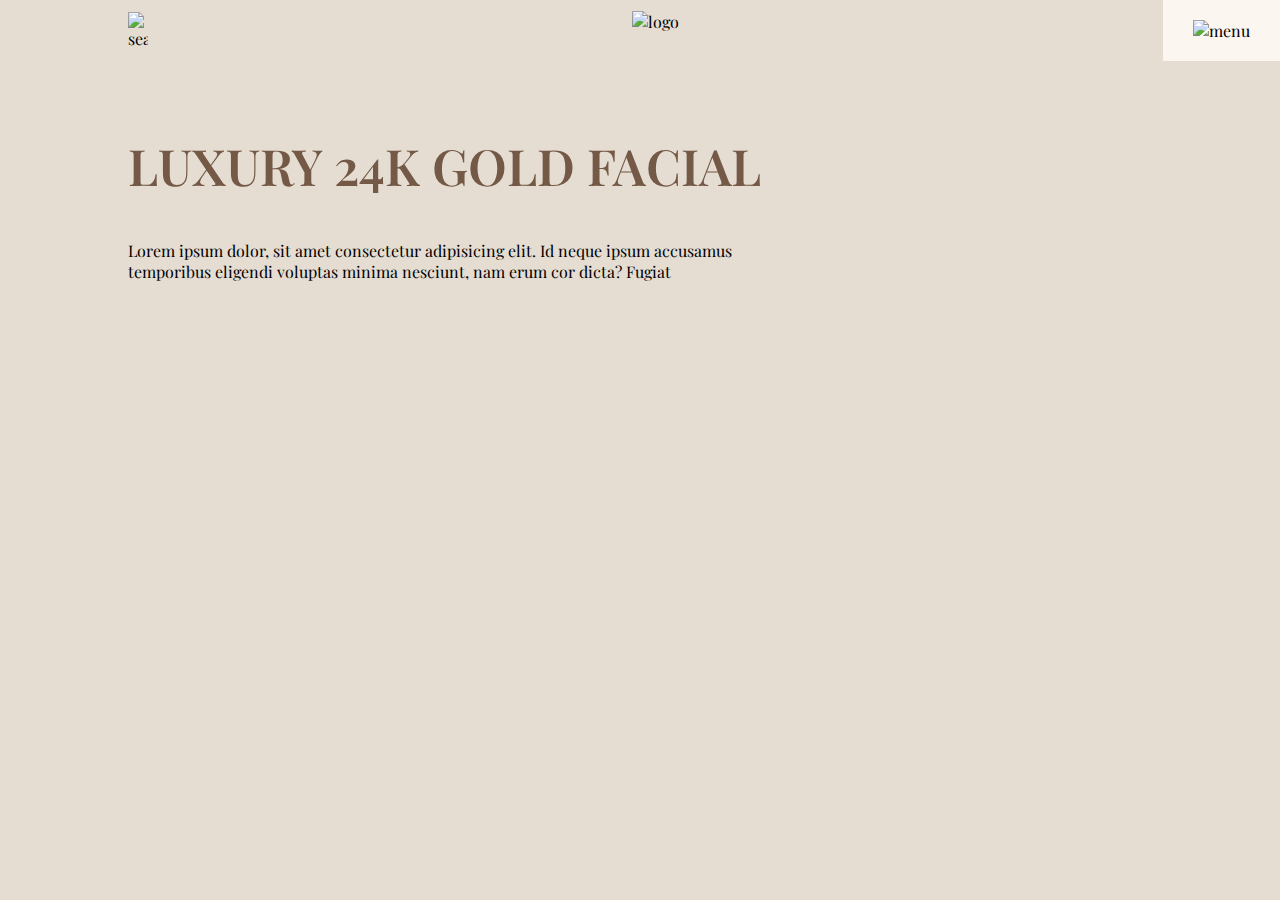
==== index.html @ be96aef3 "Add files via upload" ====
<!DOCTYPE html>
<html lang="en">

<head>
  <meta charset="UTF-8">
  <meta http-equiv="X-UA-Compatible" content="IE=edge">
  <meta name="viewport" content="width=device-width, initial-scale=1.0">
  <link href="https://fonts.googleapis.com/css2?family=Playfair+Display:wght@400;500;600;700;800;900&display=swap"
    rel="stylesheet">
  <title>GZ-aesthetics | Home </title>
  <link rel="stylesheet" href="css/style.css">
</head>

<body>
  <header>
    <div class="container">
      <img src="image/search.png" alt="search" width="20">
      <img src="image/aesthetics.png" alt="logo" height="40">
      <div class="menu">
        <img src="image/menu.png" alt="menu" width="20">
      </div>
    </div>
  </header>
  <main>
    <ol class="pages">
      <li>
        <div class="left-col">
          <div class="container">
            <h2>Luxury 24k gold facial</h2>
            <p>Lorem ipsum dolor, sit amet consectetur adipisicing elit. Id neque ipsum accusamus temporibus eligendi
              voluptas minima nesciunt, nam erum cor dicta? Fugiat </p>
          </div>
          <footer></footer>
        </div>
        <div class="right-col">
          <div class="image" style="background-image: url(image/AdobeStock_485750089.jpeg);"></div>
        </div>
        </div>
      </li>
    </ol>
    <!-- <ol class="pages">
      <li>
        <div class="left-col">
          <div class="container">
            <h2>Luxury 24k gold facial</h2>
            <p>Lorem ipsum dolor, sit amet consectetur adipisicing elit. Id neque ipsum accusamus temporibus eligendi
              voluptas minima nesciunt, nam erum cor dicta? Fugiat </p>
          </div>
          <footer>
            <ol class="next-pages">
              <li>
                <div class="next-page">
                  <div class="thumbnail">
                    <img src="image/58.jpeg" alt="next page">
                  </div>
                  <h3>Hydra-lift facial</h3>
                  <div class="next-arrow">
                    <img src="image/right-arrow.png" alt="next arrow" width="30">
                  </div>
                </div>
              </li>
            </ol>
          </footer>
        </div>
        <div class="right-col">
          <div class="image" style="background-image: url(image/AdobeStock_485750089.jpeg);"></div>
        </div>
      </li>
    </ol> -->
  </main>

  <script src="js/app.js"></script>
</body>

</html>
---- css/style.css ----
* {
  box-sizing: border-box;
}

body {
  margin: 0;
  padding: 0;
  height: 100vh;
  width: 100%;
  background-color: #e5ddd2;
  font-family: "Playfair Display", serif;
}

header {
  height: 10vh;
}
header .container {
  display: flex;
  width: 100%;
  justify-content: space-between;
  align-items: center;
}
header .menu {
  background-color: #fbf6f0;
  padding: 20px 30px;
}

.container {
  padding-left: 10vw;
}

main {
  height: 90vh;
}
main ol.pages {
  height: 100%;
  width: 100%;
  padding: 0;
  margin: 0;
  overflow: hidden;
  counter-set: header 0 nextpage 1;
}
main ol.pages > li {
  height: 100%;
  display: flex;
  counter-increment: header;
}
main ol.pages > li .left-col, main ol.pages > li .right-col {
  position: relative;
  flex: 1;
}
main ol.pages > li .image {
  height: 100%;
  background-size: cover;
}
main ol.pages > li h2 {
  font-size: 50px;
  text-transform: uppercase;
  font-weight: 600;
  color: #745947;
  white-space: nowrap;
}

/*# sourceMappingURL=style.css.map */
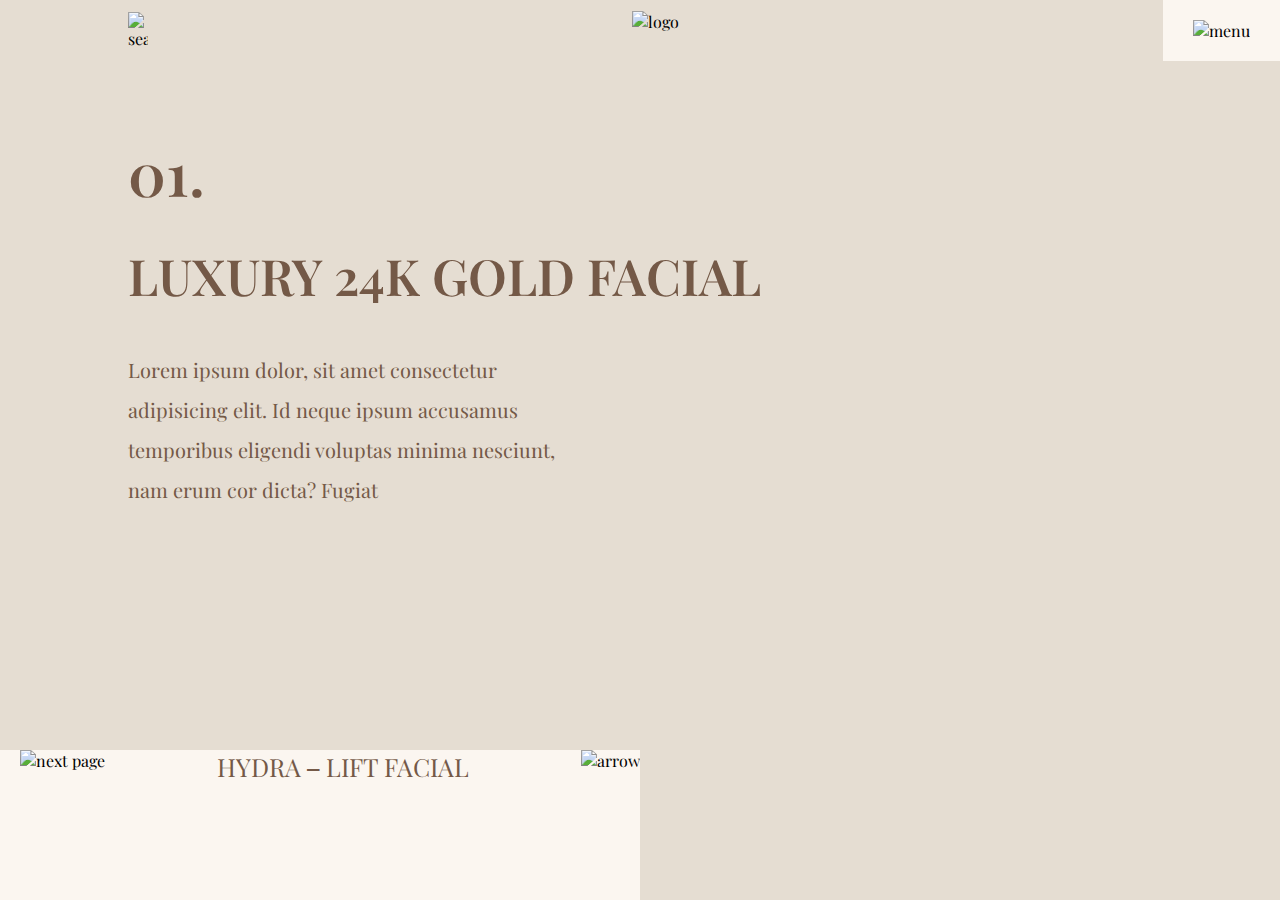
==== commit 3e9136a8: "Add files via upload" ====
--- a/index.html
+++ b/index.html
@@ -30,10 +30,27 @@
             <p>Lorem ipsum dolor, sit amet consectetur adipisicing elit. Id neque ipsum accusamus temporibus eligendi
               voluptas minima nesciunt, nam erum cor dicta? Fugiat </p>
           </div>
-          <footer></footer>
+          <footer>
+            <ol class="next-pages">
+              <li>
+                <div class="next-page">
+                  <div class="thumbnail">
+                    <img src="image/45hydra_small.jpg" alt="next page">
+                  </div>
+                  <h3>
+                    hydra &#9135; lift facial
+                  </h3>
+                  <div class="next-arrow">
+                    <img src="image/next-arrow-right.png" alt="arrow">
+                  </div>
+
+                </div>
+              </li>
+            </ol>
+          </footer>
         </div>
         <div class="right-col">
-          <div class="image" style="background-image: url(image/AdobeStock_485750089.jpeg);"></div>
+          <div class="image" style="background-image: url(image/fce1f942-7a63-4650-ac47-41766c290c76.jfif);"></div>
         </div>
         </div>
       </li>
--- a/css/style.css
+++ b/css/style.css
@@ -48,6 +48,13 @@
 main ol.pages > li .left-col, main ol.pages > li .right-col {
   position: relative;
   flex: 1;
+  min-width: 0;
+}
+main ol.pages > li .left-col {
+  z-index: 2;
+}
+main ol.pages > li .right-col {
+  z-index: 1;
 }
 main ol.pages > li .image {
   height: 100%;
@@ -60,5 +67,54 @@
   color: #745947;
   white-space: nowrap;
 }
+main ol.pages > li h2::before {
+  display: block;
+  margin-bottom: 30px;
+  font-size: 60px;
+  content: "0" counter(header) ".";
+}
+main ol.pages > li p {
+  color: #745947;
+  line-height: 2;
+  padding-right: 70px;
+  font-size: 20px;
+}
+main ol.pages > li footer {
+  position: absolute;
+  bottom: 0;
+  left: 0;
+  width: 100%;
+}
+main ol.pages > li footer ol.next-pages {
+  margin: 0;
+  padding: 0;
+  overflow: hidden;
+  width: 100%;
+}
+main ol.pages > li footer ol.next-pages > li {
+  counter-increment: nextpage;
+}
+main ol.pages > li footer ol.next-pages > li .next-page {
+  width: 100%;
+  height: 150px;
+  padding-left: 20px;
+  background-color: #fbf6f0;
+  display: flex;
+  align-items: stretch;
+  align-content: center;
+  justify-content: space-between;
+}
+main ol.pages > li footer ol.next-pages > li .next-page h3 {
+  margin: 0;
+  display: flex;
+  flex-direction: column;
+  color: #745947;
+  font-size: 25px;
+  text-transform: uppercase;
+  font-weight: 400;
+}
+main ol.pages > li footer ol.next-pages > li .next-page h3::before {
+  font-weight: 500;
+}
 
 /*# sourceMappingURL=style.css.map */
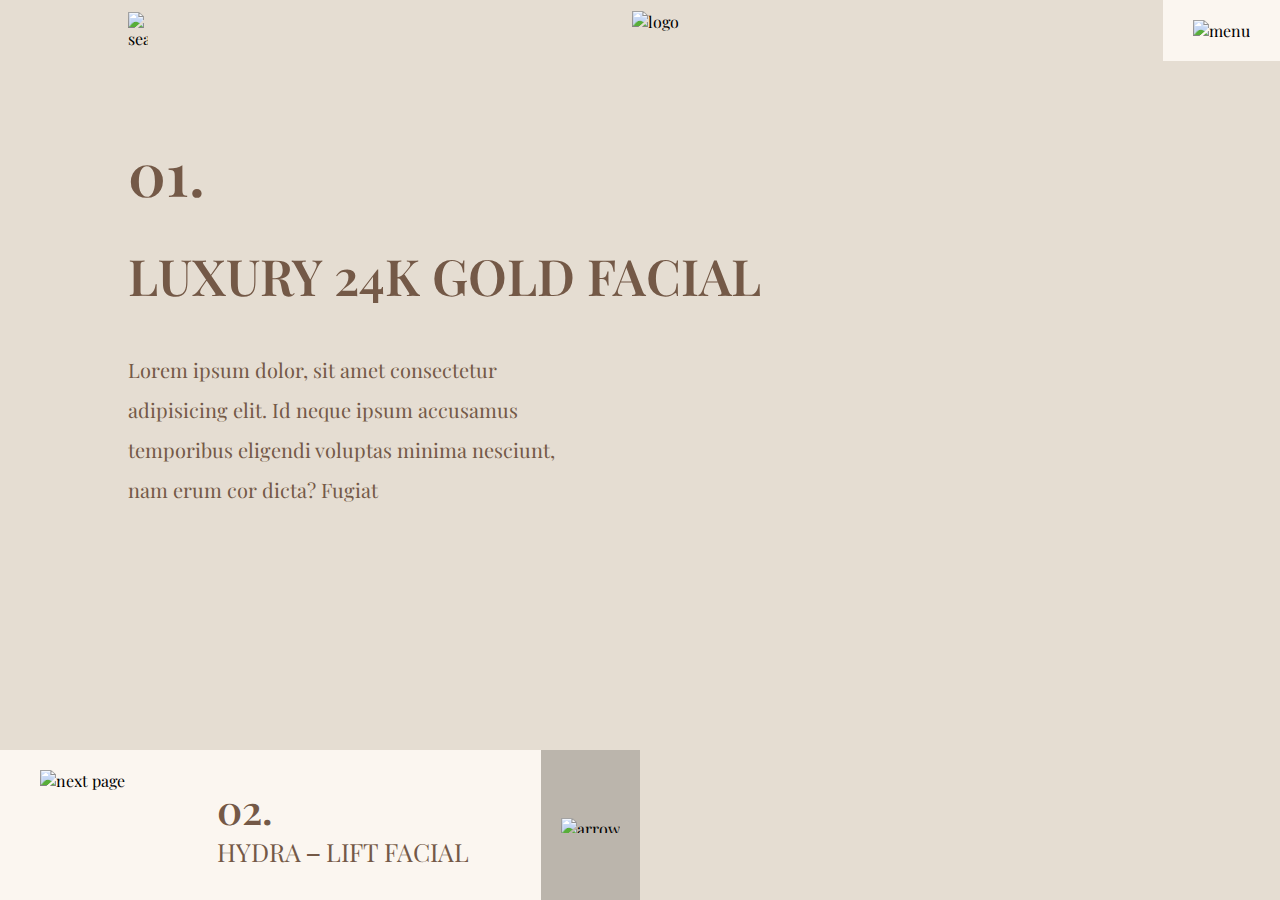
==== commit 9bf96e33: "Add files via upload" ====
--- a/index.html
+++ b/index.html
@@ -55,35 +55,7 @@
         </div>
       </li>
     </ol>
-    <!-- <ol class="pages">
-      <li>
-        <div class="left-col">
-          <div class="container">
-            <h2>Luxury 24k gold facial</h2>
-            <p>Lorem ipsum dolor, sit amet consectetur adipisicing elit. Id neque ipsum accusamus temporibus eligendi
-              voluptas minima nesciunt, nam erum cor dicta? Fugiat </p>
-          </div>
-          <footer>
-            <ol class="next-pages">
-              <li>
-                <div class="next-page">
-                  <div class="thumbnail">
-                    <img src="image/58.jpeg" alt="next page">
-                  </div>
-                  <h3>Hydra-lift facial</h3>
-                  <div class="next-arrow">
-                    <img src="image/right-arrow.png" alt="next arrow" width="30">
-                  </div>
-                </div>
-              </li>
-            </ol>
-          </footer>
-        </div>
-        <div class="right-col">
-          <div class="image" style="background-image: url(image/AdobeStock_485750089.jpeg);"></div>
-        </div>
-      </li>
-    </ol> -->
+   
   </main>
 
   <script src="js/app.js"></script>
--- a/css/style.css
+++ b/css/style.css
@@ -108,13 +108,32 @@
   margin: 0;
   display: flex;
   flex-direction: column;
+  justify-content: center;
   color: #745947;
   font-size: 25px;
   text-transform: uppercase;
   font-weight: 400;
 }
 main ol.pages > li footer ol.next-pages > li .next-page h3::before {
-  font-weight: 500;
+  font-weight: 600;
+  font-size: 40px;
+  color: #745947;
+  content: "0" counter(nextpage) ".";
+}
+main ol.pages > li footer ol.next-pages > li .next-page .next-arrow {
+  display: flex;
+  align-items: center;
+  padding: 0 20px;
+  background-color: #BBB5AC;
+}
+main ol.pages > li footer ol.next-pages > li .next-page .next-arrow img {
+  height: 10%;
+}
+main ol.pages > li footer ol.next-pages > li .next-page .thumbnail {
+  padding: 20px;
+}
+main ol.pages > li footer ol.next-pages > li .next-page .thumbnail img {
+  height: 90%;
 }
 
 /*# sourceMappingURL=style.css.map */
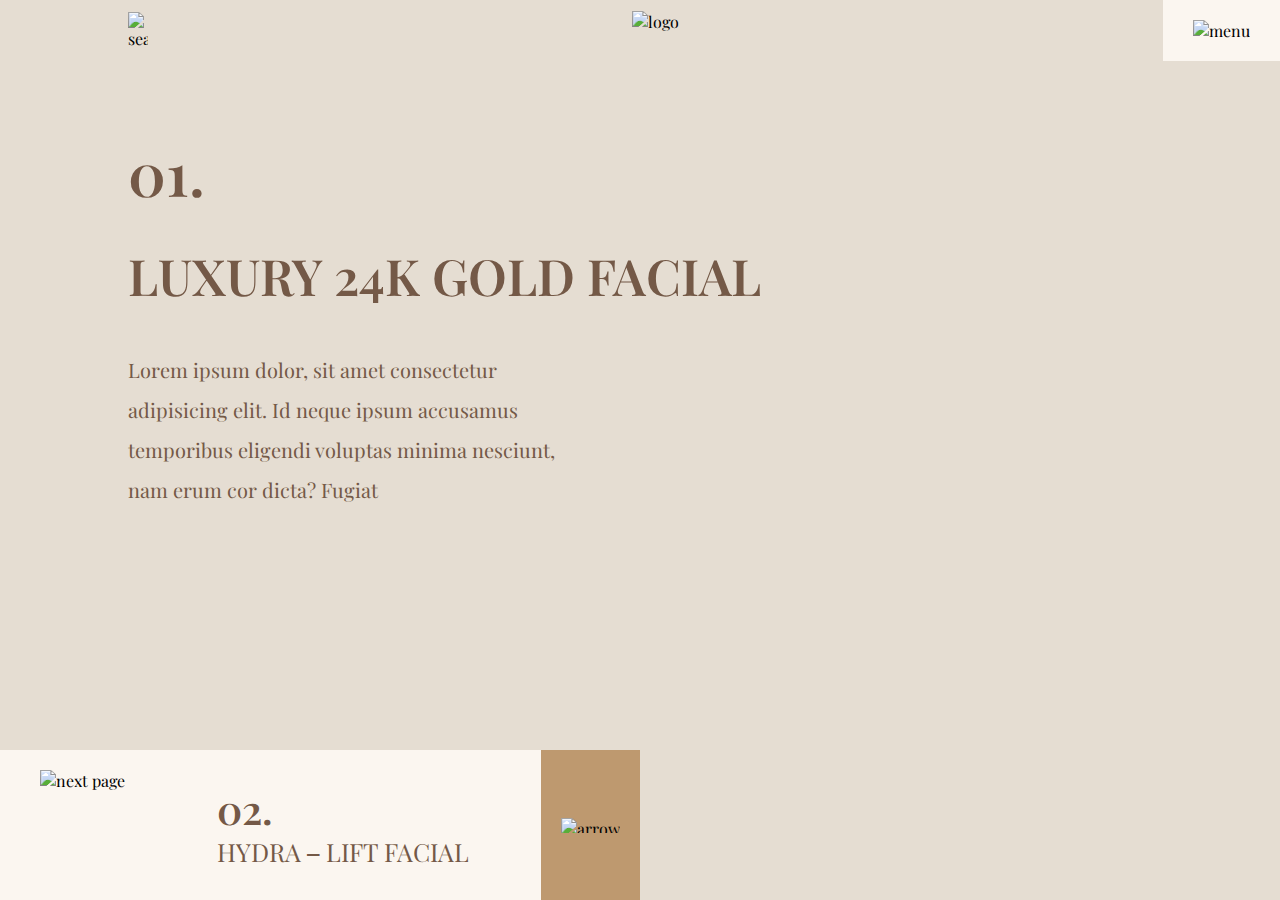
==== commit b5609cdd: "Add files via upload" ====
--- a/index.html
+++ b/index.html
@@ -22,6 +22,8 @@
     </div>
   </header>
   <main>
+
+
     <ol class="pages">
       <li>
         <div class="left-col">
@@ -50,13 +52,14 @@
           </footer>
         </div>
         <div class="right-col">
-          <div class="image" style="background-image: url(image/fce1f942-7a63-4650-ac47-41766c290c76.jfif);"></div>
+          <div class="image" style="background-image: url(image/goldi.jpg);"></div>
         </div>
         </div>
       </li>
     </ol>
-   
+
   </main>
+
 
   <script src="js/app.js"></script>
 </body>
--- a/css/style.css
+++ b/css/style.css
@@ -124,7 +124,7 @@
   display: flex;
   align-items: center;
   padding: 0 20px;
-  background-color: #BBB5AC;
+  background-color: #BE996F;
 }
 main ol.pages > li footer ol.next-pages > li .next-page .next-arrow img {
   height: 10%;
@@ -133,7 +133,7 @@
   padding: 20px;
 }
 main ol.pages > li footer ol.next-pages > li .next-page .thumbnail img {
-  height: 90%;
+  height: 100%;
 }
 
 /*# sourceMappingURL=style.css.map */
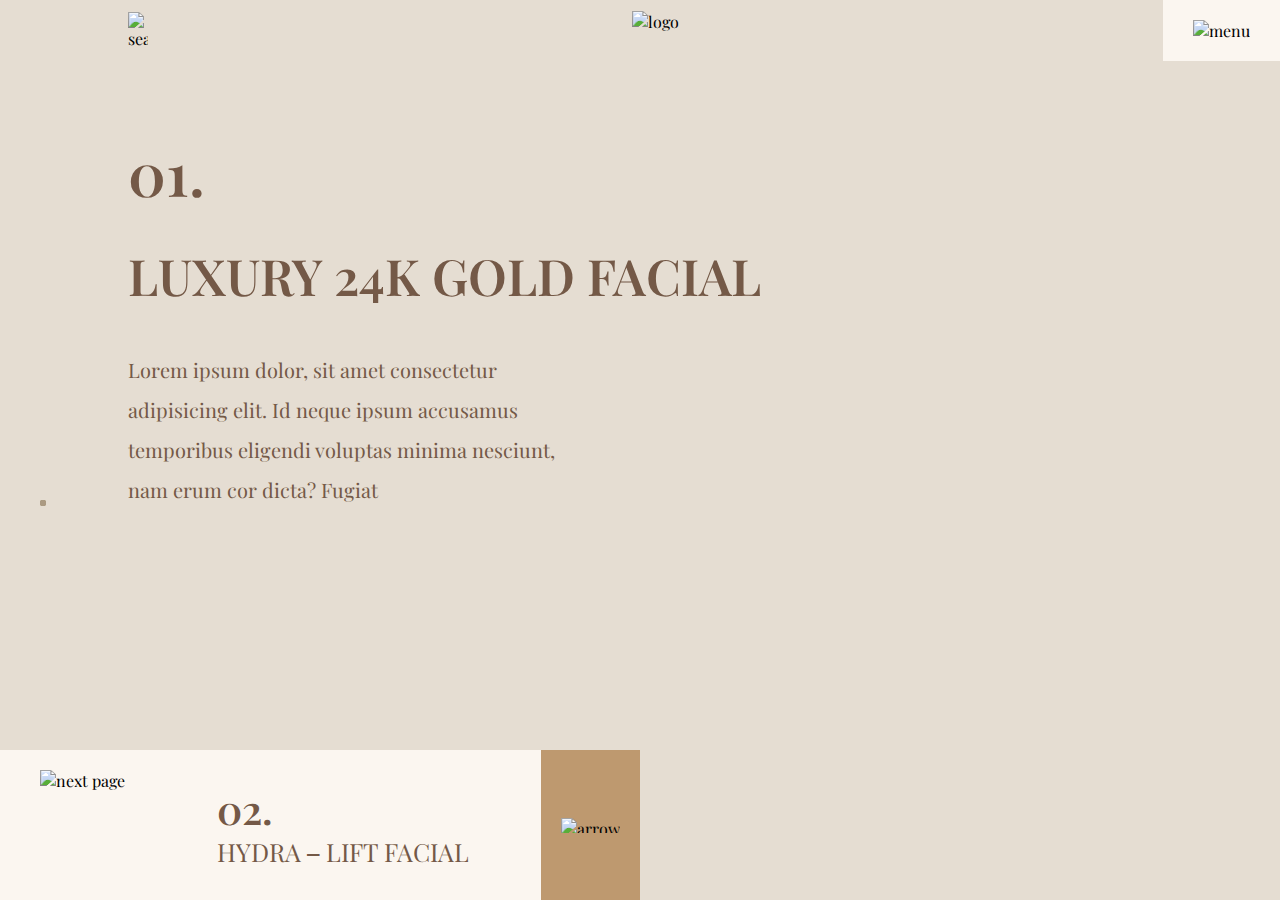
==== commit 8826aca1: "Add files via upload" ====
--- a/index.html
+++ b/index.html
@@ -22,7 +22,16 @@
     </div>
   </header>
   <main>
-
+    <!-- navigation starts -->
+    <nav>
+      <div class="page"></div>
+      <div class="page"></div>
+      <div class="page"></div>
+      <div class="page"></div>
+      <div class="page"></div>
+      <div class="page selected"></div>
+    </nav>
+    <!-- navigation ends -->
 
     <ol class="pages">
       <li>
--- a/css/style.css
+++ b/css/style.css
@@ -31,6 +31,19 @@
 
 main {
   height: 90vh;
+}
+main nav {
+  position: absolute;
+  top: 500px;
+  left: 40px;
+  z-index: 20;
+}
+main nav .page {
+  position: absolute;
+  border-radius: 50%;
+  width: 6px;
+  height: 6px;
+  background-color: #ab9a82;
 }
 main ol.pages {
   height: 100%;
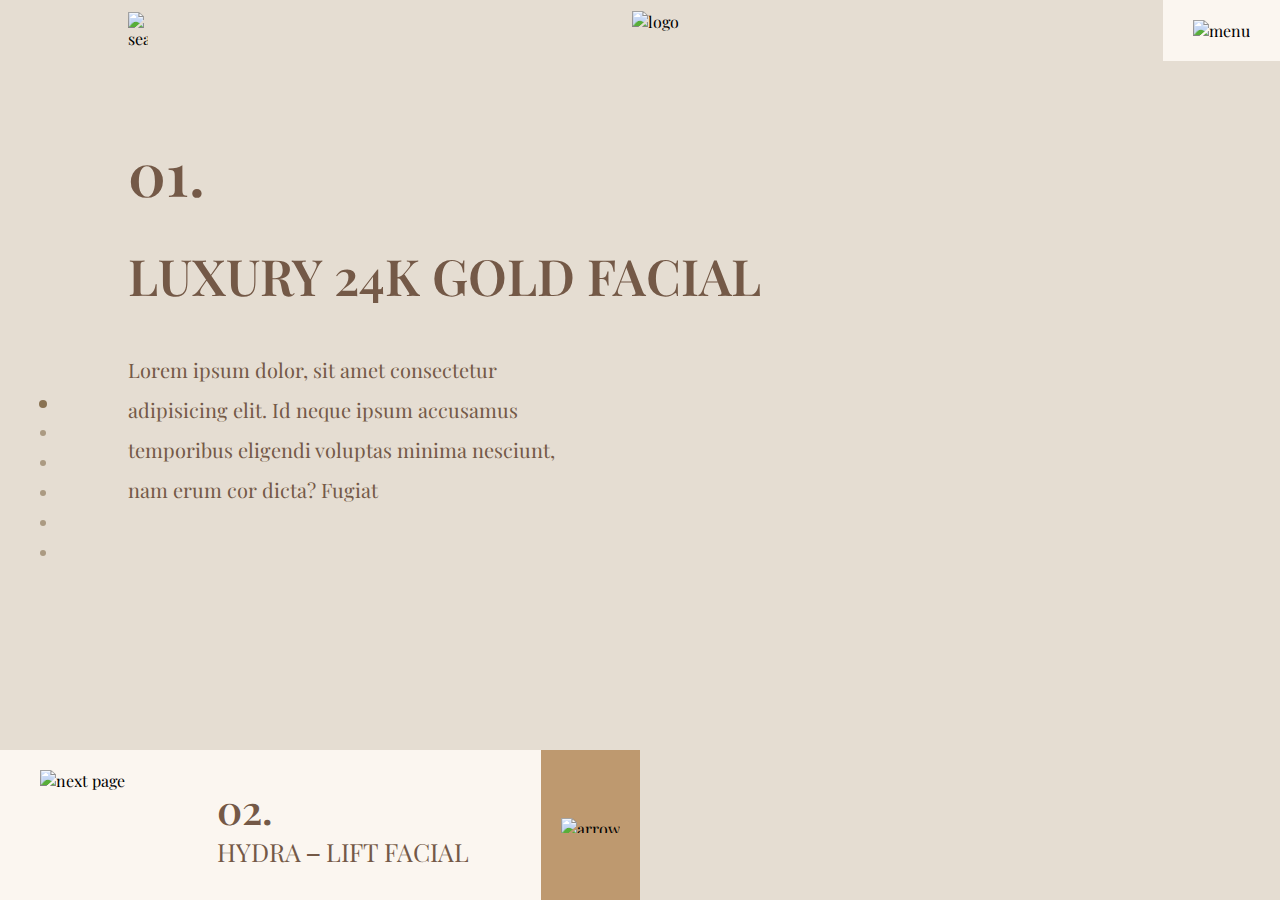
==== commit 71dfea9a: "Add files via upload" ====
--- a/index.html
+++ b/index.html
@@ -24,12 +24,12 @@
   <main>
     <!-- navigation starts -->
     <nav>
+      <div class="page selected"></div>
       <div class="page"></div>
       <div class="page"></div>
       <div class="page"></div>
       <div class="page"></div>
-      <div class="page"></div>
-      <div class="page selected"></div>
+      <div class="page "></div>
     </nav>
     <!-- navigation ends -->
 
--- a/css/style.css
+++ b/css/style.css
@@ -34,7 +34,7 @@
 }
 main nav {
   position: absolute;
-  top: 500px;
+  top: 400px;
   left: 40px;
   z-index: 20;
 }
@@ -44,6 +44,28 @@
   width: 6px;
   height: 6px;
   background-color: #ab9a82;
+  cursor: pointer;
+}
+main nav .page:hover, main nav .page.selected {
+  background-color: #897252;
+  height: 8px;
+  width: 8px;
+  left: -1px;
+}
+main nav .page:nth-child(2) {
+  top: 30px;
+}
+main nav .page:nth-child(3) {
+  top: 60px;
+}
+main nav .page:nth-child(4) {
+  top: 90px;
+}
+main nav .page:nth-child(5) {
+  top: 120px;
+}
+main nav .page:nth-child(6) {
+  top: 150px;
 }
 main ol.pages {
   height: 100%;
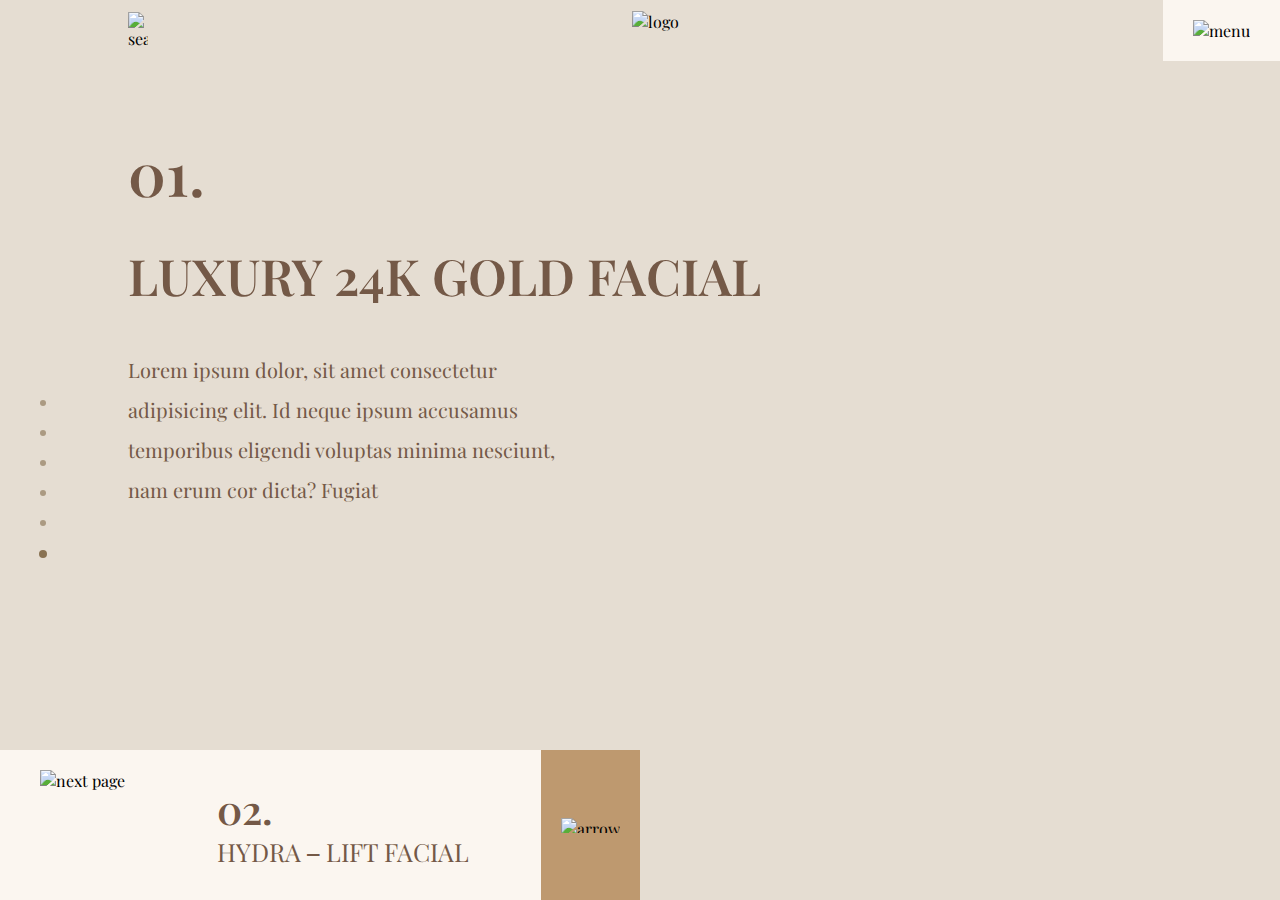
==== commit 3a0fa15c: "Add files via upload" ====
--- a/index.html
+++ b/index.html
@@ -24,12 +24,12 @@
   <main>
     <!-- navigation starts -->
     <nav>
-      <div class="page selected"></div>
       <div class="page"></div>
       <div class="page"></div>
       <div class="page"></div>
       <div class="page"></div>
-      <div class="page "></div>
+      <div class="page"></div>
+      <div class="page selected"></div>
     </nav>
     <!-- navigation ends -->
 
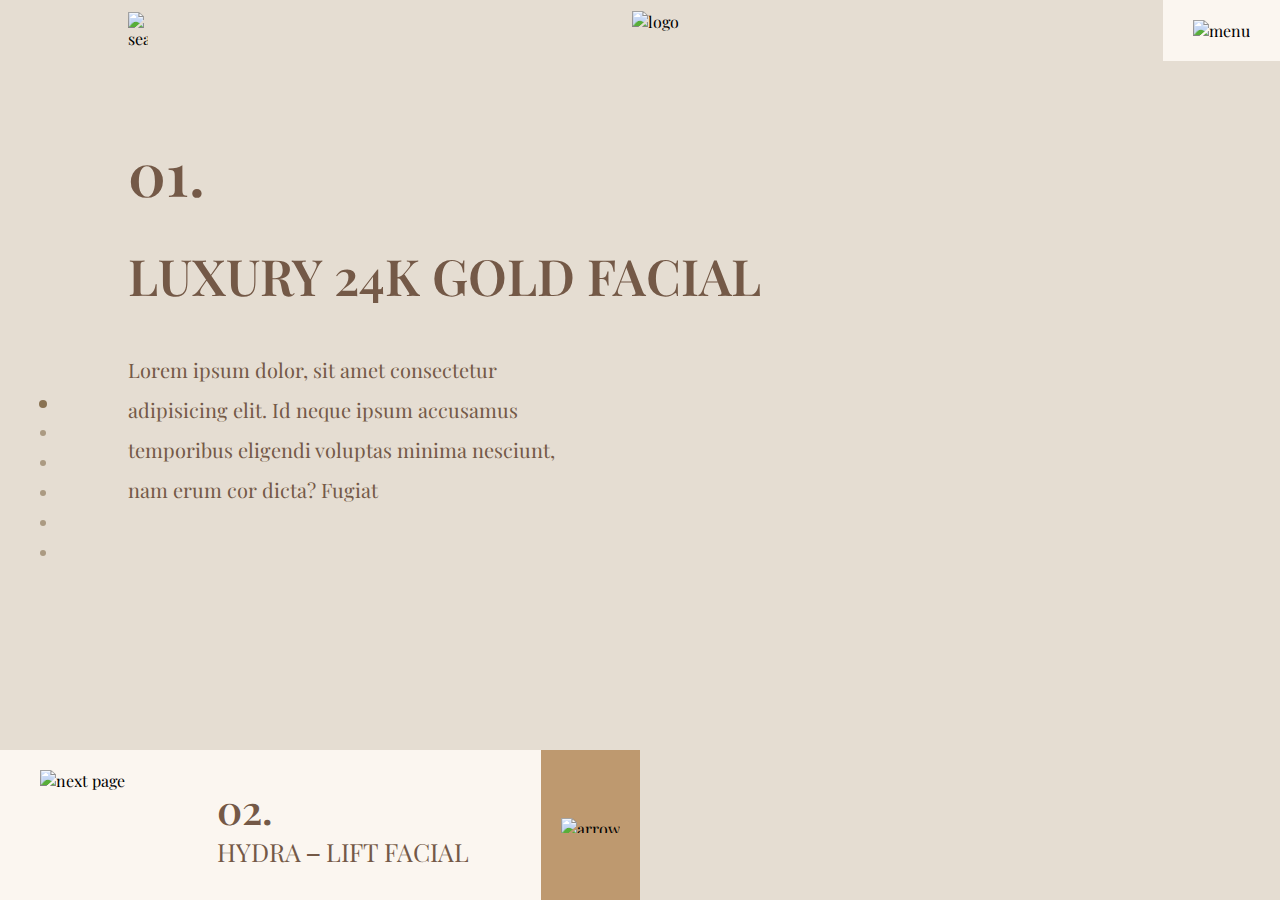
==== commit bcae7e05: "Add files via upload" ====
--- a/index.html
+++ b/index.html
@@ -24,39 +24,214 @@
   <main>
     <!-- navigation starts -->
     <nav>
-      <div class="page"></div>
-      <div class="page"></div>
-      <div class="page"></div>
-      <div class="page"></div>
-      <div class="page"></div>
       <div class="page selected"></div>
+      <div class="page"></div>
+      <div class="page"></div>
+      <div class="page"></div>
+      <div class="page"></div>
+      <div class="page "></div>
     </nav>
     <!-- navigation ends -->
 
     <ol class="pages">
-      <li>
-        <div class="left-col">
-          <div class="container">
-            <h2>Luxury 24k gold facial</h2>
-            <p>Lorem ipsum dolor, sit amet consectetur adipisicing elit. Id neque ipsum accusamus temporibus eligendi
-              voluptas minima nesciunt, nam erum cor dicta? Fugiat </p>
-          </div>
-          <footer>
-            <ol class="next-pages">
-              <li>
-                <div class="next-page">
-                  <div class="thumbnail">
-                    <img src="image/45hydra_small.jpg" alt="next page">
-                  </div>
-                  <h3>
-                    hydra &#9135; lift facial
-                  </h3>
-                  <div class="next-arrow">
-                    <img src="image/next-arrow-right.png" alt="arrow">
-                  </div>
-
-                </div>
-              </li>
+      <!-- 01 -->
+      <li>
+        <div class="left-col">
+          <div class="container">
+            <h2>Luxury 24k gold facial</h2>
+            <p>Lorem ipsum dolor, sit amet consectetur adipisicing elit. Id neque ipsum accusamus temporibus eligendi
+              voluptas minima nesciunt, nam erum cor dicta? Fugiat </p>
+          </div>
+          <footer>
+            <ol class="next-pages">
+
+              <li>
+                <div class="next-page">
+                  <div class="thumbnail">
+                    <img src="image/45hydra_small.jpg" alt="next page">
+                  </div>
+                  <h3>
+                    hydra &#9135; lift facial
+                  </h3>
+                  <div class="next-arrow">
+                    <img src="image/next-arrow-right.png" alt="arrow">
+                  </div>
+
+                </div>
+              </li>
+
+            </ol>
+          </footer>
+        </div>
+        <div class="right-col">
+          <div class="image" style="background-image: url(image/goldi.jpg);"></div>
+        </div>
+        </div>
+      </li>
+      <!-- 02 -->
+      <li>
+        <div class="left-col">
+          <div class="container">
+            <h2>Hydra-lift facial</h2>
+            <p>Lorem ipsum dolor, sit amet consectetur adipisicing elit. Id neque ipsum accusamus temporibus eligendi
+              voluptas minima nesciunt, nam erum cor dicta? Fugiat </p>
+          </div>
+          <footer>
+            <ol class="next-pages">
+
+              <li>
+                <div class="next-page">
+                  <div class="thumbnail">
+                    <img src="image/AdobeStock_170324431.jpeg" alt="next page">
+                  </div>
+                  <h3>
+                    hydra &#9135; lift facial
+                  </h3>
+                  <div class="next-arrow">
+                    <img src="image/next-arrow-right.png" alt="arrow">
+                  </div>
+
+                </div>
+              </li>
+
+            </ol>
+          </footer>
+        </div>
+        <div class="right-col">
+          <div class="image" style="background-image: url(image/45hydra.jpg);"></div>
+        </div>
+        </div>
+      </li>
+      <!-- 03 -->
+      <li>
+        <div class="left-col">
+          <div class="container">
+            <h2>some text goes there</h2>
+            <p>Lorem ipsum dolor, sit amet consectetur adipisicing elit. Id neque ipsum accusamus temporibus eligendi
+              voluptas minima nesciunt, nam erum cor dicta? Fugiat </p>
+          </div>
+          <footer>
+            <ol class="next-pages">
+
+              <li>
+                <div class="next-page">
+                  <div class="thumbnail">
+                    <!-- small img -->
+                    <img src="image/AdobeStock_310842218.jpeg" alt="next page">
+                  </div>
+                  <h3>
+                    hydra &#9135; lift facial
+                  </h3>
+                  <div class="next-arrow">
+                    <img src="image/next-arrow-right.png" alt="arrow">
+                  </div>
+
+                </div>
+              </li>
+
+            </ol>
+          </footer>
+        </div>
+        <div class="right-col">
+          <!-- big img -->
+          <div class="image" style="background-image: url(image/AdobeStock_170324431.jpeg);"></div>
+        </div>
+        </div>
+      </li>
+      <!-- 04 -->
+      <li>
+        <div class="left-col">
+          <div class="container">
+            <h2>Luxury 24k gold facial</h2>
+            <p>Lorem ipsum dolor, sit amet consectetur adipisicing elit. Id neque ipsum accusamus temporibus eligendi
+              voluptas minima nesciunt, nam erum cor dicta? Fugiat </p>
+          </div>
+          <footer>
+            <ol class="next-pages">
+
+              <li>
+                <div class="next-page">
+                  <div class="thumbnail">
+                    <img src="image/45hydra_small.jpg" alt="next page">
+                  </div>
+                  <h3>
+                    hydra &#9135; lift facial
+                  </h3>
+                  <div class="next-arrow">
+                    <img src="image/next-arrow-right.png" alt="arrow">
+                  </div>
+
+                </div>
+              </li>
+
+            </ol>
+          </footer>
+        </div>
+        <div class="right-col">
+          <div class="image" style="background-image: url(image/goldi.jpg);"></div>
+        </div>
+        </div>
+      </li>
+      <!-- 05 -->
+      <li>
+        <div class="left-col">
+          <div class="container">
+            <h2>Luxury 24k gold facial</h2>
+            <p>Lorem ipsum dolor, sit amet consectetur adipisicing elit. Id neque ipsum accusamus temporibus eligendi
+              voluptas minima nesciunt, nam erum cor dicta? Fugiat </p>
+          </div>
+          <footer>
+            <ol class="next-pages">
+
+              <li>
+                <div class="next-page">
+                  <div class="thumbnail">
+                    <img src="image/45hydra_small.jpg" alt="next page">
+                  </div>
+                  <h3>
+                    hydra &#9135; lift facial
+                  </h3>
+                  <div class="next-arrow">
+                    <img src="image/next-arrow-right.png" alt="arrow">
+                  </div>
+
+                </div>
+              </li>
+
+            </ol>
+          </footer>
+        </div>
+        <div class="right-col">
+          <div class="image" style="background-image: url(image/goldi.jpg);"></div>
+        </div>
+        </div>
+      </li>
+      <!-- 06 -->
+      <li>
+        <div class="left-col">
+          <div class="container">
+            <h2>Luxury 24k gold facial</h2>
+            <p>Lorem ipsum dolor, sit amet consectetur adipisicing elit. Id neque ipsum accusamus temporibus eligendi
+              voluptas minima nesciunt, nam erum cor dicta? Fugiat </p>
+          </div>
+          <footer>
+            <ol class="next-pages">
+
+              <li>
+                <div class="next-page">
+                  <div class="thumbnail">
+                    <img src="image/45hydra_small.jpg" alt="next page">
+                  </div>
+                  <h3>
+                    hydra &#9135; lift facial
+                  </h3>
+                  <div class="next-arrow">
+                    <img src="image/next-arrow-right.png" alt="arrow">
+                  </div>
+
+                </div>
+              </li>
+
             </ol>
           </footer>
         </div>
--- a/css/style.css
+++ b/css/style.css
@@ -79,6 +79,7 @@
   height: 100%;
   display: flex;
   counter-increment: header;
+  transition: all 2s ease;
 }
 main ol.pages > li .left-col, main ol.pages > li .right-col {
   position: relative;
